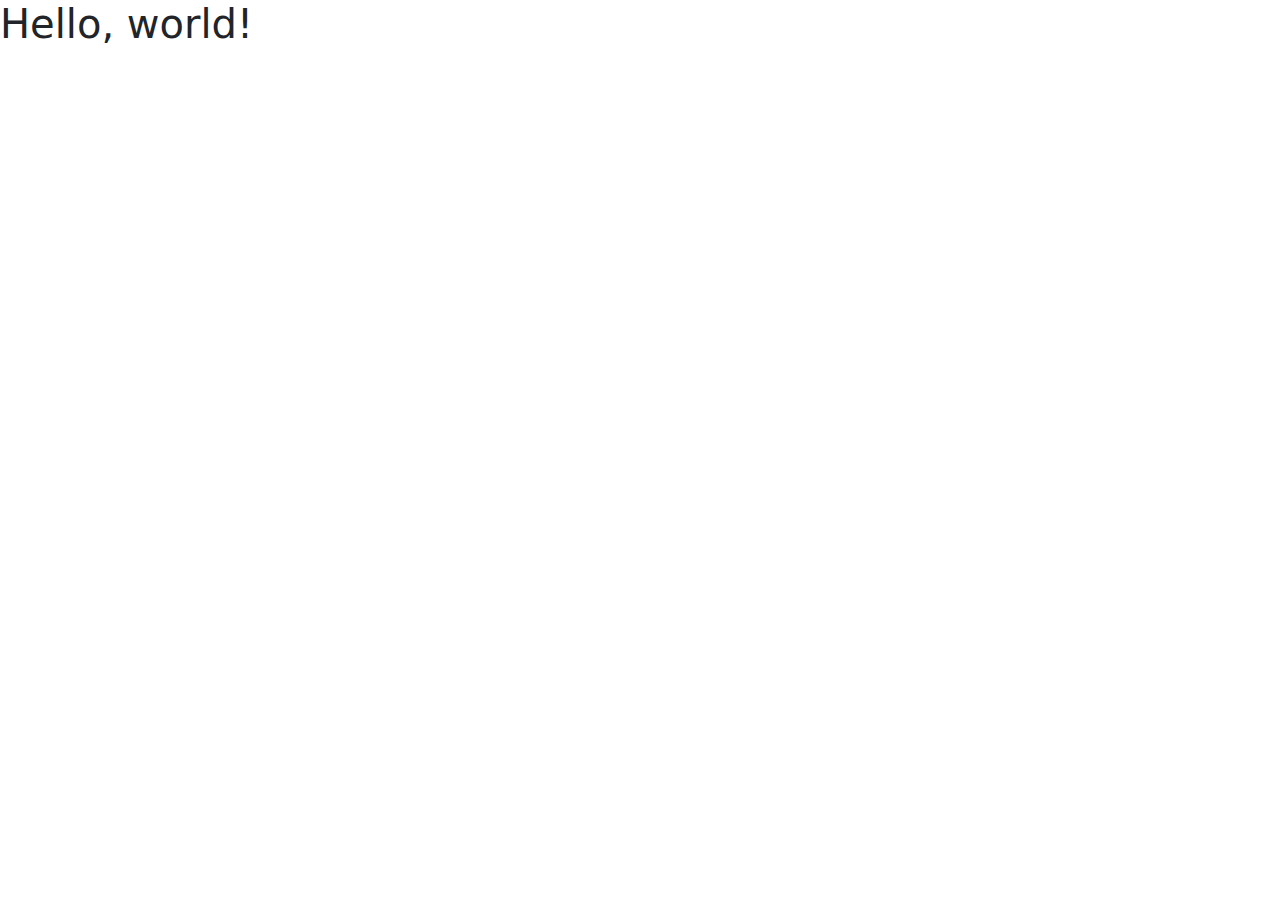
==== index.html @ 59be0481 "Initial Push" ====
<!doctype html>
<html lang="en">
<head>
    <meta charset="utf-8">
    <meta content="width=device-width, initial-scale=1" name="viewport">
    <title>Basic Bootstrap Frontend</title>
    <link href="assets/vendor/Bootstrap/css/bootstrap.min.css" rel="stylesheet"/>
    <link href="assets/vendor/FontAwesome/css/all.min.css" rel="stylesheet"/>
    <link href="assets/css/style.css" rel="stylesheet"/>
</head>
<body>
<h1>Hello, world!</h1>

<script src="assets/vendor/Bootstrap/js/bootstrap.bundle.min.js"></script>
<script src="assets/vendor/jQuery/jquery-3.6.4.min.js"></script>
<script src="assets/vendor/OwlCarousel/js/owl.carousel.min.js"></script>
<script src="assets/js/main.js"></script>
</body>
</html>
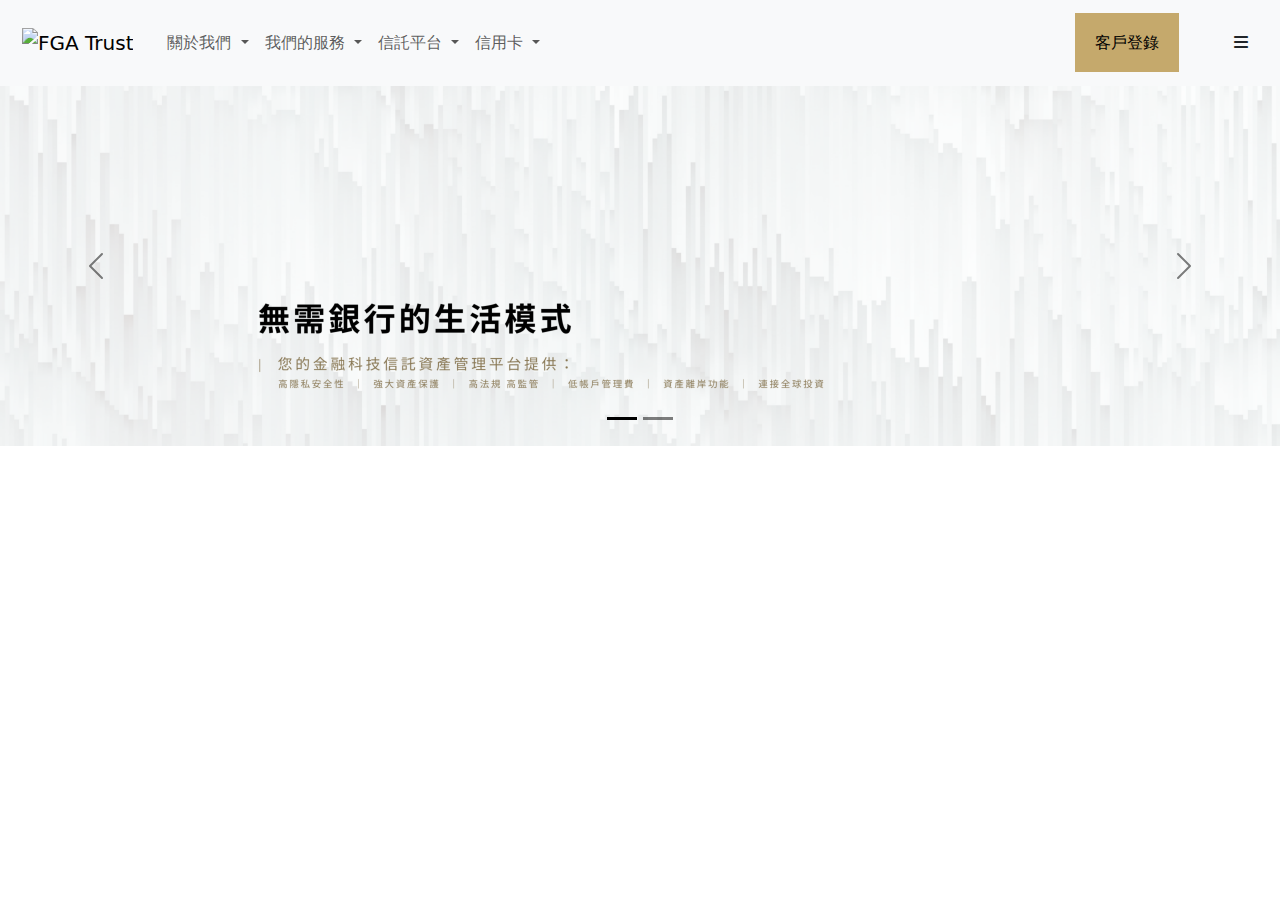
==== commit fab5752e: "initial push" ====
--- a/index.html
+++ b/index.html
@@ -3,13 +3,101 @@
 <head>
     <meta charset="utf-8">
     <meta content="width=device-width, initial-scale=1" name="viewport">
-    <title>Basic Bootstrap Frontend</title>
+    <title>FGA Trust</title>
     <link href="assets/vendor/Bootstrap/css/bootstrap.min.css" rel="stylesheet"/>
     <link href="assets/vendor/FontAwesome/css/all.min.css" rel="stylesheet"/>
     <link href="assets/css/style.css" rel="stylesheet"/>
 </head>
 <body>
-<h1>Hello, world!</h1>
+
+<nav class="navbar navbar-expand-lg bg-body-tertiary">
+
+    <div class="container-fluid">
+        <a class="navbar-brand"  href="#"><img src="https://fgatrust.com/wp-content/uploads/2022/02/logo2@2x.png" class="img-fluid ft-logo" alt="FGA Trust"/></a>
+
+        <button class="navbar-toggler" type="button" data-bs-toggle="collapse" data-bs-target="#navbarNavDropdown" aria-controls="navbarNavDropdown" aria-expanded="false" aria-label="Toggle navigation">
+            <span class="navbar-toggler-icon"></span>
+        </button>
+        <div class="collapse navbar-collapse" id="navbarNavDropdown">
+
+
+            <ul class="navbar-nav">
+                <li class="nav-item dropdown">
+                    <a class="nav-link dropdown-toggle" aria-current="page"  href="https://fgatrust.com/about-us/" data-text="關於我們" role="button" data-bs-toggle="dropdown" aria-expanded="false">
+                        關於我們
+                    </a>
+                    <ul class="dropdown-menu">
+                        <li><a title="價值" href="http://fgatrust.com/about-us/#value" class="dropdown-item" aria-current="page" data-text="價值">價值</a></li>
+                        <li><a title="價值" href="http://fgatrust.com/about-us/#value" class="dropdown-item" aria-current="page" data-text="價值">價值</a></li>
+                    </ul>
+                </li>
+                <li class="nav-item dropdown">
+                    <a class="nav-link dropdown-toggle"  aria-current="page" data-text="我們的服務" href="https://fgatrust.com/our-services/" role="button" data-bs-toggle="dropdown" aria-expanded="false">
+                        我們的服務
+                    </a>
+                    <ul class="dropdown-menu">
+                        <li><a title="信託及託管" href="https://fgatrust.com/our-services-1/" class="dropdown-item" data-text="信託及託管">信託及託管</a></li>
+                        <li><a title="特色功能" href="https://fgatrust.com/our-services-2/" class="dropdown-item" data-text="特色功能">特色功能</a></li>
+                        <li><a title="跨越國界" href="https://fgatrust.com/our-service-3/" class="dropdown-item" data-text="跨越國界">跨越國界</a></li>
+                    </ul>
+                </li>
+                <li class="nav-item dropdown">
+                    <a class="nav-link dropdown-toggle" href="https://fgatrust.com/financial-services/" role="button" data-bs-toggle="dropdown" aria-expanded="false">
+                        信託平台
+                    </a>
+                    <ul class="dropdown-menu">
+                        <li><a title="香港" href="https://fgatrust.com/financial-services/#hk-offshore" class="dropdown-item" data-text="香港">香港</a></li>
+                        <li><a title="亮點" href="https://fgatrust.com/financial-services/#highlight" class="dropdown-item" data-text="亮點">亮點</a></li>
+                        <li><a title="全方位" href="https://fgatrust.com/financial-services/#comprehensive" class="dropdown-item" data-text="全方位">全方位</a></li>
+                    </ul>
+                </li>
+                <li class="nav-item dropdown">
+                    <a class="nav-link dropdown-toggle" href="https://fgatrust.com/credit-card/" role="button" data-bs-toggle="dropdown" aria-expanded="false">
+                        信用卡
+                    </a>
+                    <ul class="dropdown-menu">
+                        <li><a title="優惠禮遇" href="https://fgatrust.com/credit-card-detail/" class="dropdown-item" data-text="優惠禮遇">優惠禮遇</a></li>
+                        <li><a title="常見問題" href="https://fgatrust.com/credit-card-faq/" class="dropdown-item" data-text="常見問題">常見問題</a></li>
+                    </ul>
+                </li>
+
+            </ul>
+        </div>
+        <div> <a href="https://etrust.fgatrust.com" class="ft-button">客戶登錄</a> </div>
+        <div class="hamburger-menu">
+            <svg class="hamburger" width="30" height="30" viewBox="0 0 30 30">
+                <path class="line line-top" d="M0,9h30"></path>
+                <path class="line line-center" d="M0,15h30"></path>
+                <path class="line line-bottom" d="M0,21h30"></path>
+            </svg>
+            <i class="fa-solid fa-bars"></i>
+        </div>
+
+    </div>
+</nav>
+<div id="carouselExampleDark" class="carousel carousel-dark slide">
+    <div class="carousel-indicators">
+        <button type="button" data-bs-target="#carouselExampleDark" data-bs-slide-to="0" class="active" aria-current="true" aria-label="Slide 1"></button>
+        <button type="button" data-bs-target="#carouselExampleDark" data-bs-slide-to="1" aria-label="Slide 2"></button>
+    </div>
+    <div class="carousel-inner">
+        <div class="carousel-item active" data-bs-interval="10000">
+            <img src="assets/images/Home_2.png" class="d-block w-100" alt="...">
+        </div>
+        <div class="carousel-item" data-bs-interval="2000">
+            <img src="assets/images/Home_3.png" class="d-block w-100" alt="...">
+        </div>
+
+    </div>
+    <button class="carousel-control-prev" type="button" data-bs-target="#carouselExampleDark" data-bs-slide="prev">
+        <span class="carousel-control-prev-icon" aria-hidden="true"></span>
+        <span class="visually-hidden">Previous</span>
+    </button>
+    <button class="carousel-control-next" type="button" data-bs-target="#carouselExampleDark" data-bs-slide="next">
+        <span class="carousel-control-next-icon" aria-hidden="true"></span>
+        <span class="visually-hidden">Next</span>
+    </button>
+</div>
 
 <script src="assets/vendor/Bootstrap/js/bootstrap.bundle.min.js"></script>
 <script src="assets/vendor/jQuery/jquery-3.6.4.min.js"></script>
--- a/assets/css/style.css
+++ b/assets/css/style.css
@@ -0,0 +1,24 @@
+.ft-logo{
+    height: 60px ;
+    padding: 10px;
+}
+
+.ft-button
+{
+    background-color: #c5a96c;
+    padding: 20px;
+    text-decoration: none;
+    color: #000;
+}
+
+.ft-button:hover
+{
+    background-color: #333333;
+    padding: 20px;
+    text-decoration: none;
+    color: #ffffff;
+}
+.hamburger-menu
+{
+    padding: 20px;
+}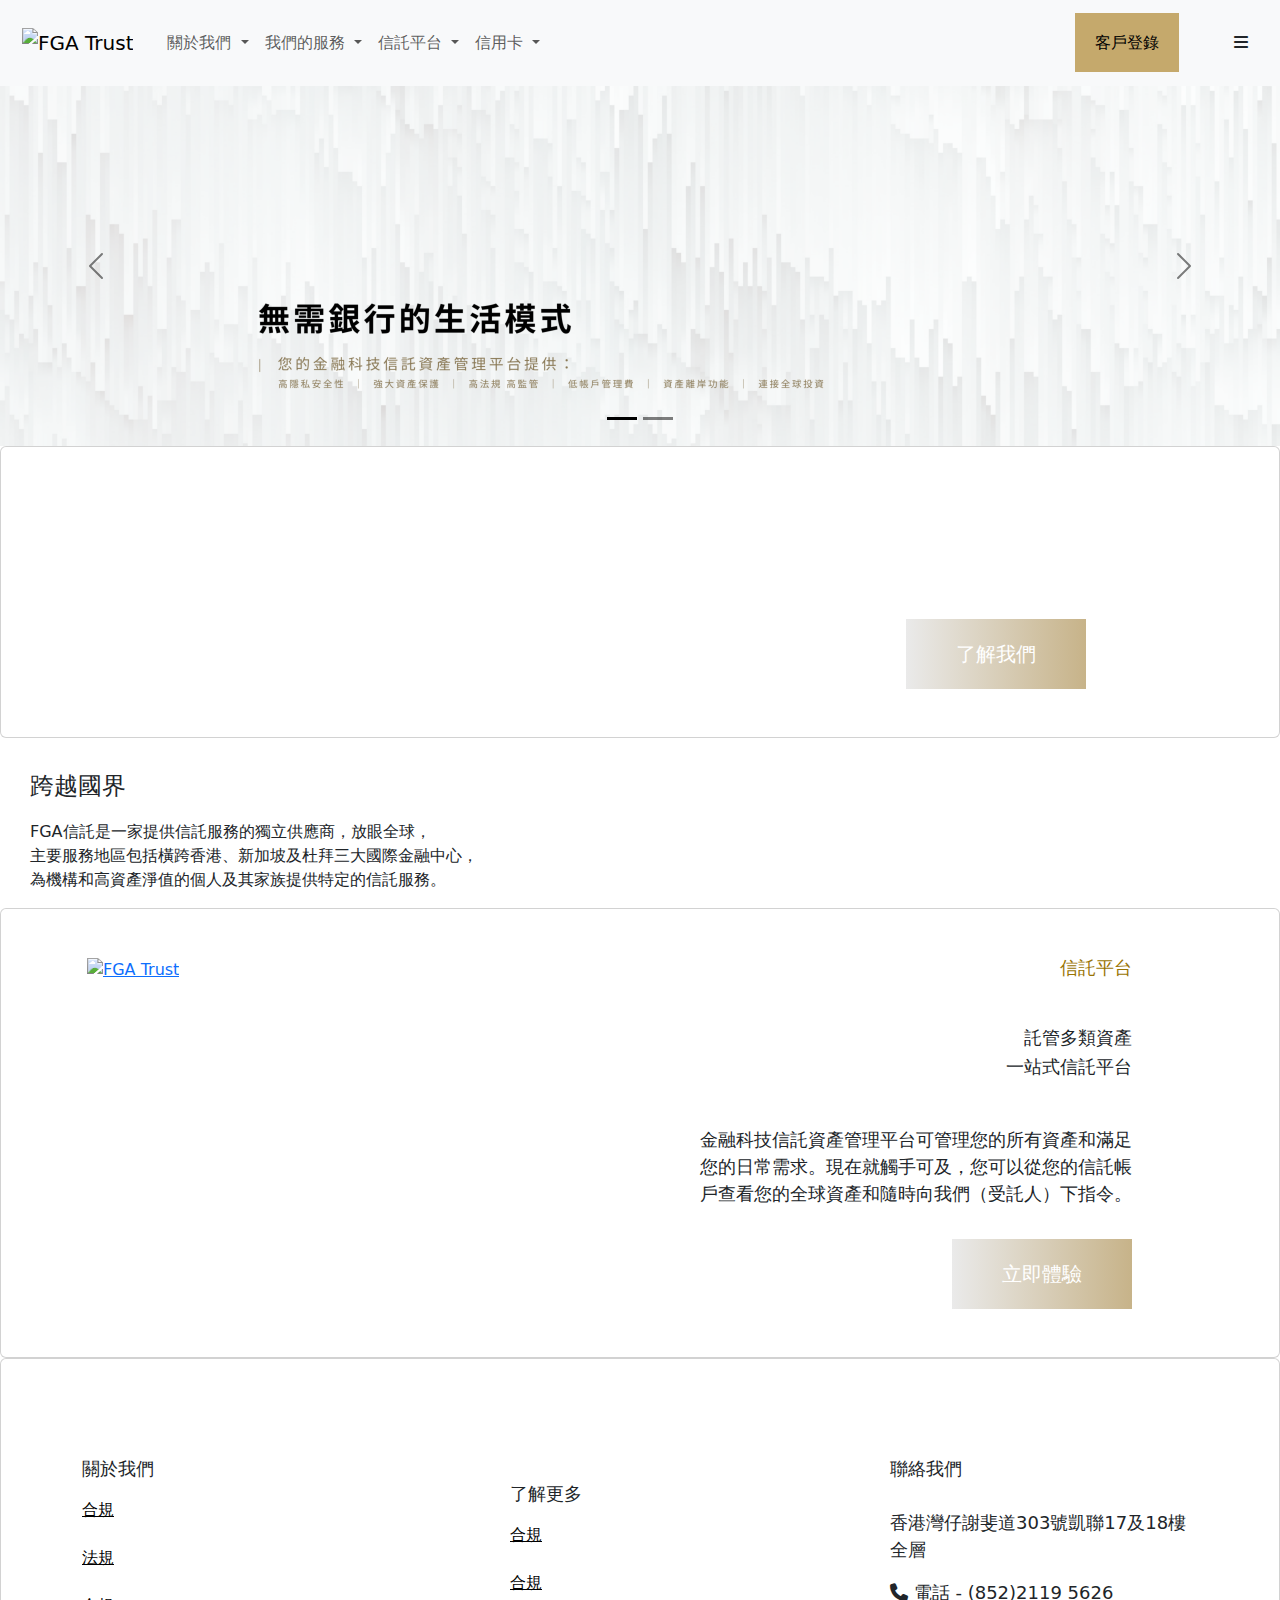
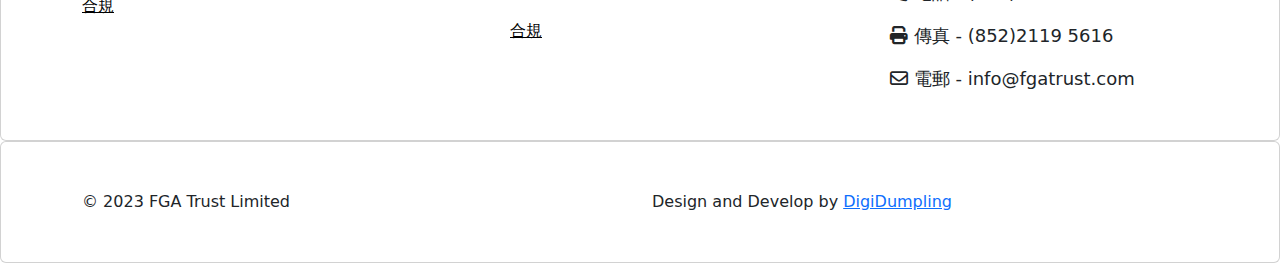
==== commit b0a1bd74: "initial push" ====
--- a/index.html
+++ b/index.html
@@ -13,9 +13,11 @@
 <nav class="navbar navbar-expand-lg bg-body-tertiary">
 
     <div class="container-fluid">
-        <a class="navbar-brand"  href="#"><img src="https://fgatrust.com/wp-content/uploads/2022/02/logo2@2x.png" class="img-fluid ft-logo" alt="FGA Trust"/></a>
-
-        <button class="navbar-toggler" type="button" data-bs-toggle="collapse" data-bs-target="#navbarNavDropdown" aria-controls="navbarNavDropdown" aria-expanded="false" aria-label="Toggle navigation">
+        <a class="navbar-brand" href="#"><img src="https://fgatrust.com/wp-content/uploads/2022/02/logo2@2x.png"
+                                              class="img-fluid ft-logo" alt="FGA Trust"/></a>
+
+        <button class="navbar-toggler" type="button" data-bs-toggle="collapse" data-bs-target="#navbarNavDropdown"
+                aria-controls="navbarNavDropdown" aria-expanded="false" aria-label="Toggle navigation">
             <span class="navbar-toggler-icon"></span>
         </button>
         <div class="collapse navbar-collapse" id="navbarNavDropdown">
@@ -23,47 +25,62 @@
 
             <ul class="navbar-nav">
                 <li class="nav-item dropdown">
-                    <a class="nav-link dropdown-toggle" aria-current="page"  href="https://fgatrust.com/about-us/" data-text="關於我們" role="button" data-bs-toggle="dropdown" aria-expanded="false">
+                    <a class="nav-link dropdown-toggle" aria-current="page" href="https://fgatrust.com/about-us/"
+                       data-text="關於我們" role="button" data-bs-toggle="dropdown" aria-expanded="false">
                         關於我們
                     </a>
                     <ul class="dropdown-menu">
-                        <li><a title="價值" href="http://fgatrust.com/about-us/#value" class="dropdown-item" aria-current="page" data-text="價值">價值</a></li>
-                        <li><a title="價值" href="http://fgatrust.com/about-us/#value" class="dropdown-item" aria-current="page" data-text="價值">價值</a></li>
-                    </ul>
-                </li>
-                <li class="nav-item dropdown">
-                    <a class="nav-link dropdown-toggle"  aria-current="page" data-text="我們的服務" href="https://fgatrust.com/our-services/" role="button" data-bs-toggle="dropdown" aria-expanded="false">
+                        <li><a title="價值" href="http://fgatrust.com/about-us/#value" class="dropdown-item"
+                               aria-current="page" data-text="價值">價值</a></li>
+                        <li><a title="價值" href="http://fgatrust.com/about-us/#value" class="dropdown-item"
+                               aria-current="page" data-text="價值">價值</a></li>
+                    </ul>
+                </li>
+                <li class="nav-item dropdown">
+                    <a class="nav-link dropdown-toggle" aria-current="page" data-text="我們的服務"
+                       href="https://fgatrust.com/our-services/" role="button" data-bs-toggle="dropdown"
+                       aria-expanded="false">
                         我們的服務
                     </a>
                     <ul class="dropdown-menu">
-                        <li><a title="信託及託管" href="https://fgatrust.com/our-services-1/" class="dropdown-item" data-text="信託及託管">信託及託管</a></li>
-                        <li><a title="特色功能" href="https://fgatrust.com/our-services-2/" class="dropdown-item" data-text="特色功能">特色功能</a></li>
-                        <li><a title="跨越國界" href="https://fgatrust.com/our-service-3/" class="dropdown-item" data-text="跨越國界">跨越國界</a></li>
-                    </ul>
-                </li>
-                <li class="nav-item dropdown">
-                    <a class="nav-link dropdown-toggle" href="https://fgatrust.com/financial-services/" role="button" data-bs-toggle="dropdown" aria-expanded="false">
+                        <li><a title="信託及託管" href="https://fgatrust.com/our-services-1/" class="dropdown-item"
+                               data-text="信託及託管">信託及託管</a></li>
+                        <li><a title="特色功能" href="https://fgatrust.com/our-services-2/" class="dropdown-item"
+                               data-text="特色功能">特色功能</a></li>
+                        <li><a title="跨越國界" href="https://fgatrust.com/our-service-3/" class="dropdown-item"
+                               data-text="跨越國界">跨越國界</a></li>
+                    </ul>
+                </li>
+                <li class="nav-item dropdown">
+                    <a class="nav-link dropdown-toggle" href="https://fgatrust.com/financial-services/" role="button"
+                       data-bs-toggle="dropdown" aria-expanded="false">
                         信託平台
                     </a>
                     <ul class="dropdown-menu">
-                        <li><a title="香港" href="https://fgatrust.com/financial-services/#hk-offshore" class="dropdown-item" data-text="香港">香港</a></li>
-                        <li><a title="亮點" href="https://fgatrust.com/financial-services/#highlight" class="dropdown-item" data-text="亮點">亮點</a></li>
-                        <li><a title="全方位" href="https://fgatrust.com/financial-services/#comprehensive" class="dropdown-item" data-text="全方位">全方位</a></li>
-                    </ul>
-                </li>
-                <li class="nav-item dropdown">
-                    <a class="nav-link dropdown-toggle" href="https://fgatrust.com/credit-card/" role="button" data-bs-toggle="dropdown" aria-expanded="false">
+                        <li><a title="香港" href="https://fgatrust.com/financial-services/#hk-offshore"
+                               class="dropdown-item" data-text="香港">香港</a></li>
+                        <li><a title="亮點" href="https://fgatrust.com/financial-services/#highlight"
+                               class="dropdown-item" data-text="亮點">亮點</a></li>
+                        <li><a title="全方位" href="https://fgatrust.com/financial-services/#comprehensive"
+                               class="dropdown-item" data-text="全方位">全方位</a></li>
+                    </ul>
+                </li>
+                <li class="nav-item dropdown">
+                    <a class="nav-link dropdown-toggle" href="https://fgatrust.com/credit-card/" role="button"
+                       data-bs-toggle="dropdown" aria-expanded="false">
                         信用卡
                     </a>
                     <ul class="dropdown-menu">
-                        <li><a title="優惠禮遇" href="https://fgatrust.com/credit-card-detail/" class="dropdown-item" data-text="優惠禮遇">優惠禮遇</a></li>
-                        <li><a title="常見問題" href="https://fgatrust.com/credit-card-faq/" class="dropdown-item" data-text="常見問題">常見問題</a></li>
+                        <li><a title="優惠禮遇" href="https://fgatrust.com/credit-card-detail/" class="dropdown-item"
+                               data-text="優惠禮遇">優惠禮遇</a></li>
+                        <li><a title="常見問題" href="https://fgatrust.com/credit-card-faq/" class="dropdown-item"
+                               data-text="常見問題">常見問題</a></li>
                     </ul>
                 </li>
 
             </ul>
         </div>
-        <div> <a href="https://etrust.fgatrust.com" class="ft-button">客戶登錄</a> </div>
+        <div><a href="https://etrust.fgatrust.com" class="ft-button">客戶登錄</a></div>
         <div class="hamburger-menu">
             <svg class="hamburger" width="30" height="30" viewBox="0 0 30 30">
                 <path class="line line-top" d="M0,9h30"></path>
@@ -75,9 +92,11 @@
 
     </div>
 </nav>
+
 <div id="carouselExampleDark" class="carousel carousel-dark slide">
     <div class="carousel-indicators">
-        <button type="button" data-bs-target="#carouselExampleDark" data-bs-slide-to="0" class="active" aria-current="true" aria-label="Slide 1"></button>
+        <button type="button" data-bs-target="#carouselExampleDark" data-bs-slide-to="0" class="active"
+                aria-current="true" aria-label="Slide 1"></button>
         <button type="button" data-bs-target="#carouselExampleDark" data-bs-slide-to="1" aria-label="Slide 2"></button>
     </div>
     <div class="carousel-inner">
@@ -99,9 +118,162 @@
     </button>
 </div>
 
+<div class="card ft-card">
+    <div class="card-body pt-5 pb-5">
+        <div class="container">
+            <div class="row">
+                <div class="col-lg-6">
+                    <div class="row">
+                        <div class="col-3 d-flex justify-content-center align-items-center">
+                            <i class="fa-solid fa-file-contract fa-3x text-white"></i>
+                        </div>
+                        <div class="col-9">
+                            <p class="card-text">
+                                FGA信託是香港的持牌信託公司，<br>
+                                牌照號碼為TC008341。<br>
+                                FGA信託的金融科技信託資產管理<br>
+                                平台受普通法監管。
+                            </p>
+                        </div>
+                    </div>
+                </div>
+                <div class="col-lg-6">
+                    <div class="row">
+                        <div class="col-3 d-flex justify-content-center align-items-center">
+                            <i class="fa-regular fa-square-check fa-3x text-white"></i>
+                        </div>
+                        <div class="col-9">
+                            <p class="card-text">
+                                <br>
+                                我們一直將合規標準保持在<br>
+                                謹慎和嚴格的範圍內，並嚴格<br>
+                                遵循監管機構的指導方針。
+                            </p>
+                            <div class="text-center">
+                                <a href="#" class="btn btn-primary ft-btn">了解我們</a>
+                            </div>
+                        </div>
+                    </div>
+                </div>
+            </div>
+        </div>
+    </div>
+</div>
+
+<div class="txtt">
+    <p> 跨越國界</p>
+</div>
+
+<div class="txt">
+
+    <p>
+        FGA信託是一家提供信託服務的獨立供應商，放眼全球，<br>
+        主要服務地區包括橫跨香港、新加坡及杜拜三大國際金融中心，<br>
+        為機構和高資產淨值的個人及其家族提供特定的信託服務。
+    </p>
+</div>
+
+<div class="card ft-card2">
+    <div class="card-body pt-5 pb-5">
+        <div class="container">
+            <div class="row">
+                <div class="col-lg-6">
+                    <a class="imgg" href="#"><img
+                            src="https://fgatrust.com/wp-content/uploads/2022/06/motion-blur-of-train-moving-inside-tunnel-in-tokyo-2021-09-04-09-16-12-utc-e1656319530177-2048x1955.jpeg"
+                            class="img-fluid" alt="FGA Trust"/></a>
+                </div>
+                <div class="col-lg-6 d-flex align-items-center">
+                    <div class="ps-5">
+                        <h1 class="card-text text-end ft-content-title">
+                            信託平台
+                        </h1>
+                        <h2 class="card-text text-end text-dark mt-5">
+                            託管多類資產
+                        </h2>
+                        <h3 class="card-text text-end text-dark">
+                            一站式信託平台
+                        </h3>
+                        <p class="card-text text-end text-dark mt-5">
+                            金融科技信託資產管理平台可管理您的所有資產和滿足 <br>
+                            您的日常需求。現在就觸手可及，您可以從您的信託帳<br>
+                            戶查看您的全球資產和隨時向我們（受託人）下指令。<br>
+                        </p>
+                        <div class="text-end">
+                        <a href="#" class="btn btn-primary ft-btn mt-3">立即體驗</a>
+                        </div>
+                    </div>
+                </div>
+            </div>
+        </div>
+    </div>
+</div>
+<div class="card ft-card3">
+    <div class="card-body pt-5 pb-5">
+        <div class="container">
+            <div class="row">
+                <div class="col-lg-4">
+                    <p class="card-text text-dark mt-lg-5">
+                        關於我們
+                    </p>
+                    <a title="合規" href="https://fgatrust.com/compliance-tc/" class="link-item"
+                       aria-current="page" data-text="價值">合規</a> <br><br>
+                    <a title="法規" href="https://fgatrust.com/legislation-tc/" class="link-item"
+                       aria-current="page"  data-text="價值">法規</a><br><br>
+                    <a title="常見問題" href="https://fgatrust.com/faq/" class="link-item"
+                       aria-current="page"  data-text="常見問題">合規</a>
+                </div>
+                <div class="col-lg-4 d-flex align-items-center">
+                    <div class="ps-5">
+                        <p class="card-text text-dark mt-lg-5 ">
+                            了解更多
+                        </p>
+                        <a title="合規" href="https://fgatrust.com/our-services/" class="link-item"
+                           aria-current="page" data-text="價值">合規</a> <br><br>
+
+                        <a title="合規" href="https://fgatrust.com/financial-services/" class="link-item"
+                           aria-current="page" data-text="價值">合規</a> <br><br>
+                        <a title="合規" href="https://fgatrust.com/credit-card/" class="link-item"
+                           aria-current="page" data-text="價值">合規</a> <br><br>
+                    </div>
+                </div>
+                <div class="col-lg-4 d-flex align-items-center">
+                    <div class="ps-5">
+                        <p class="card-text text-dark mt-5">
+                            聯絡我們<br>  <br>
+                            香港灣仔謝斐道303號凱聯17及18樓全層
+                        </p>
+                        <p class="card-text text-dark ">
+                            <i class="fa-solid fa-phone"></i>     電話 - (852)2119 5626
+                        </p>
+                        <p class="card-text text-dark">
+                            <i class="fa-solid fa-print"></i>  傳真 - (852)2119 5616
+                        </p>
+                        <p class="card-text text-dark ">
+                            <i class="fa-regular fa-envelope"></i> 電郵 - info@fgatrust.com
+                        </p>
+                    </div>
+                </div>
+            </div>
+        </div>
+    </div>
+</div>
+<div class="card ft-card4">
+    <div class="card-body pt-5 pb-5">
+        <div class="container">
+            <div class="row">
+                <div class="col-lg-6 d-flex align-items-center">
+                <span class="copyright">© 2023 FGA Trust Limited</span>
+                </div>
+             <div class="col-lg-6 d-flex align-items-center">
+                <span class="creation"> Design and Develop by  <a href=" http://digidumpling.com">DigiDumpling</a></span>
+              </div>
+           </div>
+       </div>
+    </div>
+</div>
 <script src="assets/vendor/Bootstrap/js/bootstrap.bundle.min.js"></script>
 <script src="assets/vendor/jQuery/jquery-3.6.4.min.js"></script>
 <script src="assets/vendor/OwlCarousel/js/owl.carousel.min.js"></script>
 <script src="assets/js/main.js"></script>
 </body>
-</html>
+</html>--- a/assets/css/style.css
+++ b/assets/css/style.css
@@ -21,4 +21,76 @@
 .hamburger-menu
 {
     padding: 20px;
+}
+.ft_img
+{
+    height: 100px ;
+}
+.ft-card
+{
+    background: url("http://fgatrust.com/wp-content/uploads/2022/05/Group-8884.png") no-repeat center;
+    background-size: cover;
+}
+.btn
+{
+    background-color: navajowhite;
+    padding: 10px;
+    text-decoration: none;
+    color: #000;
+    position: center;
+}
+.card-text
+{
+    text-decoration: none;
+    color: #ffffff;
+}
+.card-text
+{
+    font-size: large;
+}
+.ft-btn
+{
+    background-image: linear-gradient(270deg, #C7B389 0%, #EAEAEA 100%);
+    padding: 20px 50px;
+    border: unset;
+    border-radius: unset;
+    text-decoration: none;
+    color: #ffffff;
+    font-size: 20px;
+}
+.txt
+{
+    padding-left: 30px;
+
+
+}
+.txtt
+{
+    padding-left: 30px;
+    padding-top: 30px;
+    font-size: x-large;
+}
+.ft-card2
+{
+    background: url("https://fgatrust.com/wp-content/uploads/2022/03/v1016-a-08-scaled.jpg") no-repeat center;
+    background-size: cover;
+}
+.imgg
+{
+    padding : 5px;
+    image-resolution: from-image;
+}
+
+.ft-content-title{
+    color: #997404;
+}
+.link-item
+{
+
+    color: #000000;
+}
+.ft-card3
+{
+    background: url("https://fgatrust.com/wp-content/uploads/2022/03/abstract-luxury-plain-blur-grey-black-gradient-used-as-background-studio-wall-display-your-products-scaled.jpg") no-repeat center;
+    background-size: cover;
 }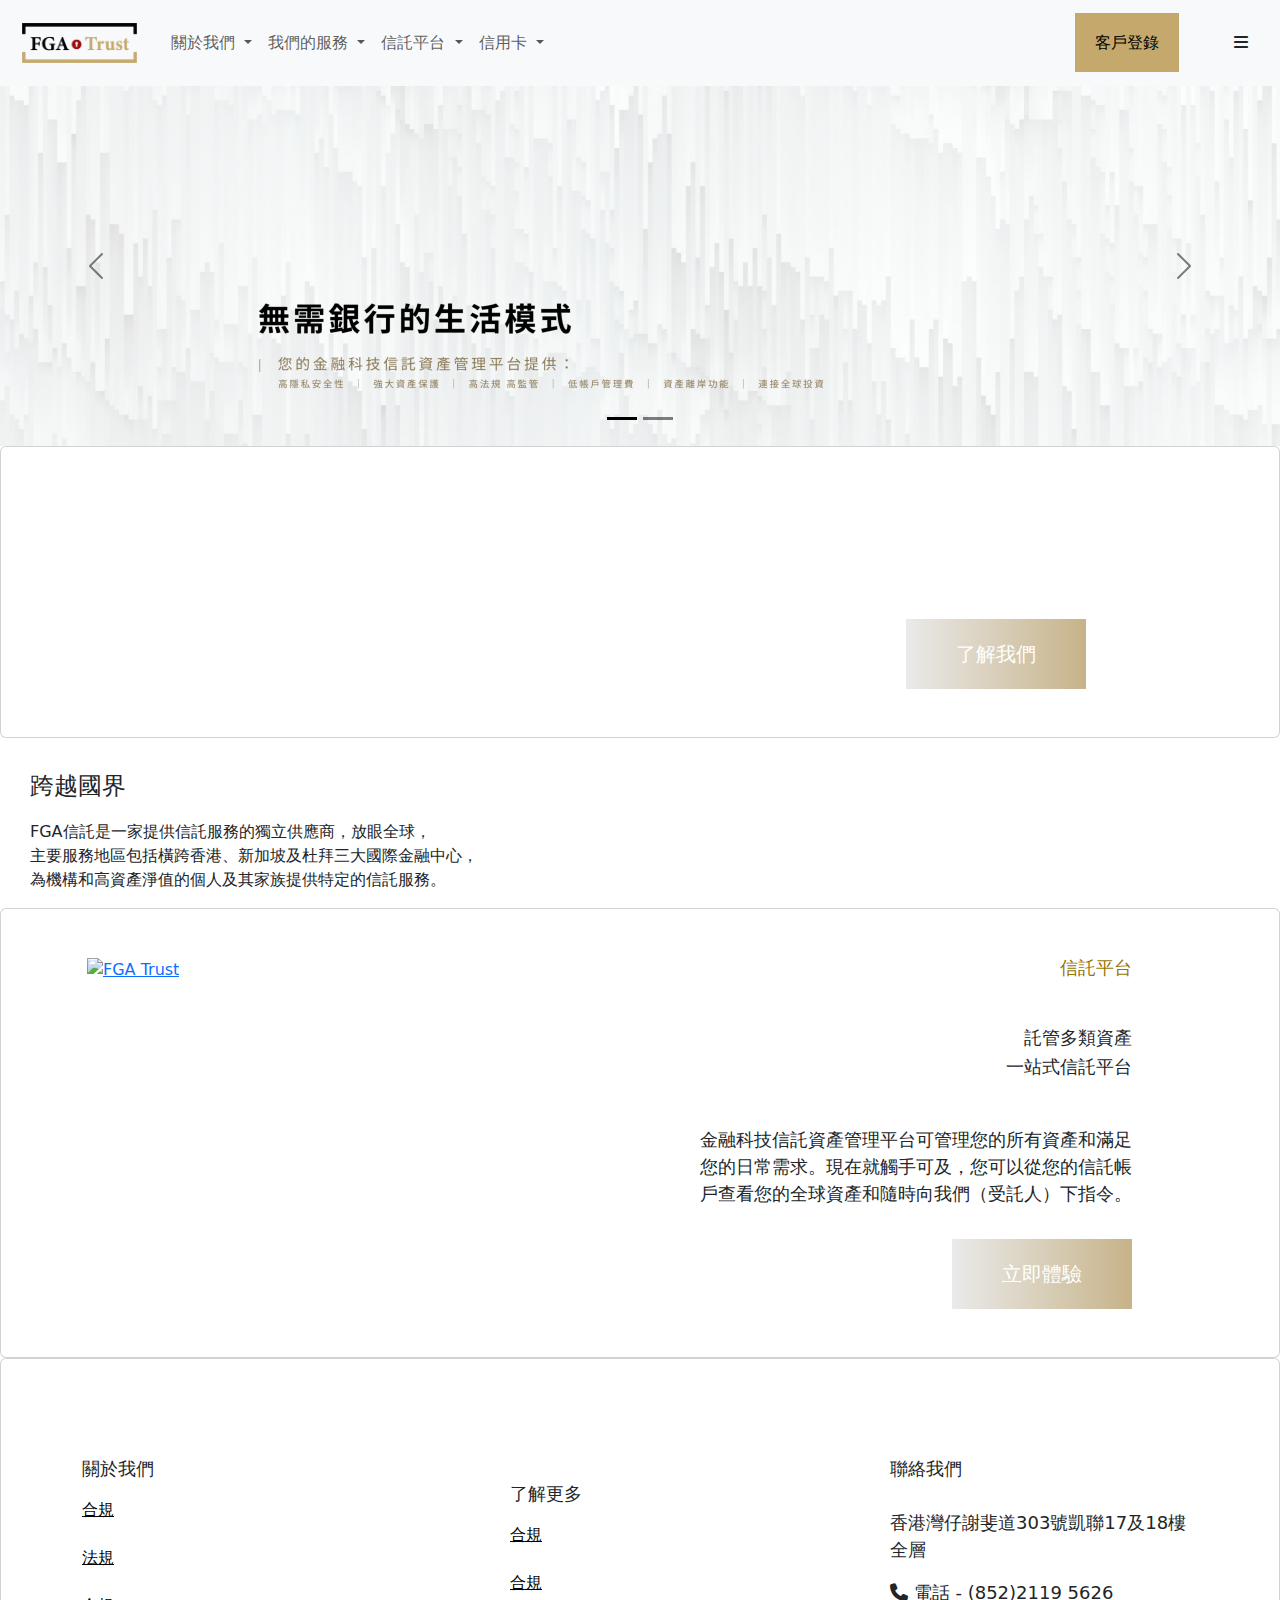
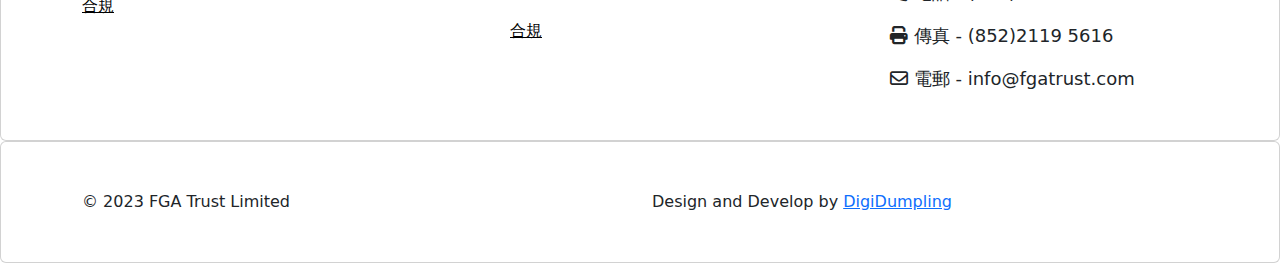
==== commit 34582f9f: "initial push" ====
--- a/index.html
+++ b/index.html
@@ -13,8 +13,8 @@
 <nav class="navbar navbar-expand-lg bg-body-tertiary">
 
     <div class="container-fluid">
-        <a class="navbar-brand" href="#"><img src="https://fgatrust.com/wp-content/uploads/2022/02/logo2@2x.png"
-                                              class="img-fluid ft-logo" alt="FGA Trust"/></a>
+        <a class="navbar-brand" href="#"><img src="assets/images/logo2@2x.png"
+                                              class="img-fluid ft-logo" alt="FGA Trust"/>   </a>
 
         <button class="navbar-toggler" type="button" data-bs-toggle="collapse" data-bs-target="#navbarNavDropdown"
                 aria-controls="navbarNavDropdown" aria-expanded="false" aria-label="Toggle navigation">
@@ -25,14 +25,14 @@
 
             <ul class="navbar-nav">
                 <li class="nav-item dropdown">
-                    <a class="nav-link dropdown-toggle" aria-current="page" href="https://fgatrust.com/about-us/"
+                    <a class="nav-link dropdown-toggle" aria-current="page" href="service.html"
                        data-text="關於我們" role="button" data-bs-toggle="dropdown" aria-expanded="false">
                         關於我們
                     </a>
                     <ul class="dropdown-menu">
-                        <li><a title="價值" href="http://fgatrust.com/about-us/#value" class="dropdown-item"
+                        <li><a title="價值" href="concept.html" class="dropdown-item"
                                aria-current="page" data-text="價值">價值</a></li>
-                        <li><a title="價值" href="http://fgatrust.com/about-us/#value" class="dropdown-item"
+                        <li><a title="價值" href="concept.html" class="dropdown-item"
                                aria-current="page" data-text="價值">價值</a></li>
                     </ul>
                 </li>
@@ -43,37 +43,37 @@
                         我們的服務
                     </a>
                     <ul class="dropdown-menu">
-                        <li><a title="信託及託管" href="https://fgatrust.com/our-services-1/" class="dropdown-item"
+                        <li><a title="信託及託管" href="service.html" class="dropdown-item"
                                data-text="信託及託管">信託及託管</a></li>
-                        <li><a title="特色功能" href="https://fgatrust.com/our-services-2/" class="dropdown-item"
+                        <li><a title="特色功能" href="service.html" class="dropdown-item"
                                data-text="特色功能">特色功能</a></li>
-                        <li><a title="跨越國界" href="https://fgatrust.com/our-service-3/" class="dropdown-item"
+                        <li><a title="跨越國界" href="service.html" class="dropdown-item"
                                data-text="跨越國界">跨越國界</a></li>
                     </ul>
                 </li>
                 <li class="nav-item dropdown">
-                    <a class="nav-link dropdown-toggle" href="https://fgatrust.com/financial-services/" role="button"
+                    <a class="nav-link dropdown-toggle" href="financial-services.html" role="button"
                        data-bs-toggle="dropdown" aria-expanded="false">
                         信託平台
                     </a>
                     <ul class="dropdown-menu">
-                        <li><a title="香港" href="https://fgatrust.com/financial-services/#hk-offshore"
+                        <li><a title="香港" href="financial-services.html"
                                class="dropdown-item" data-text="香港">香港</a></li>
-                        <li><a title="亮點" href="https://fgatrust.com/financial-services/#highlight"
+                        <li><a title="亮點" href="financial-services.html"
                                class="dropdown-item" data-text="亮點">亮點</a></li>
-                        <li><a title="全方位" href="https://fgatrust.com/financial-services/#comprehensive"
+                        <li><a title="全方位" href="financial-services.html"
                                class="dropdown-item" data-text="全方位">全方位</a></li>
                     </ul>
                 </li>
                 <li class="nav-item dropdown">
-                    <a class="nav-link dropdown-toggle" href="https://fgatrust.com/credit-card/" role="button"
+                    <a class="nav-link dropdown-toggle" href="financial-services.html" role="button"
                        data-bs-toggle="dropdown" aria-expanded="false">
                         信用卡
                     </a>
                     <ul class="dropdown-menu">
-                        <li><a title="優惠禮遇" href="https://fgatrust.com/credit-card-detail/" class="dropdown-item"
+                        <li><a title="優惠禮遇" href="financial-services.html" class="dropdown-item"
                                data-text="優惠禮遇">優惠禮遇</a></li>
-                        <li><a title="常見問題" href="https://fgatrust.com/credit-card-faq/" class="dropdown-item"
+                        <li><a title="常見問題" href="financial-services.html" class="dropdown-item"
                                data-text="常見問題">常見問題</a></li>
                     </ul>
                 </li>
@@ -92,7 +92,6 @@
 
     </div>
 </nav>
-
 <div id="carouselExampleDark" class="carousel carousel-dark slide">
     <div class="carousel-indicators">
         <button type="button" data-bs-target="#carouselExampleDark" data-bs-slide-to="0" class="active"
@@ -117,7 +116,6 @@
         <span class="visually-hidden">Next</span>
     </button>
 </div>
-
 <div class="card ft-card">
     <div class="card-body pt-5 pb-5">
         <div class="container">
@@ -159,27 +157,23 @@
         </div>
     </div>
 </div>
-
 <div class="txtt">
     <p> 跨越國界</p>
 </div>
-
 <div class="txt">
-
     <p>
         FGA信託是一家提供信託服務的獨立供應商，放眼全球，<br>
         主要服務地區包括橫跨香港、新加坡及杜拜三大國際金融中心，<br>
         為機構和高資產淨值的個人及其家族提供特定的信託服務。
     </p>
 </div>
-
 <div class="card ft-card2">
     <div class="card-body pt-5 pb-5">
         <div class="container">
             <div class="row">
                 <div class="col-lg-6">
                     <a class="imgg" href="#"><img
-                            src="https://fgatrust.com/wp-content/uploads/2022/06/motion-blur-of-train-moving-inside-tunnel-in-tokyo-2021-09-04-09-16-12-utc-e1656319530177-2048x1955.jpeg"
+                            src="assets/images/index1.jpeg"
                             class="img-fluid" alt="FGA Trust"/></a>
                 </div>
                 <div class="col-lg-6 d-flex align-items-center">
